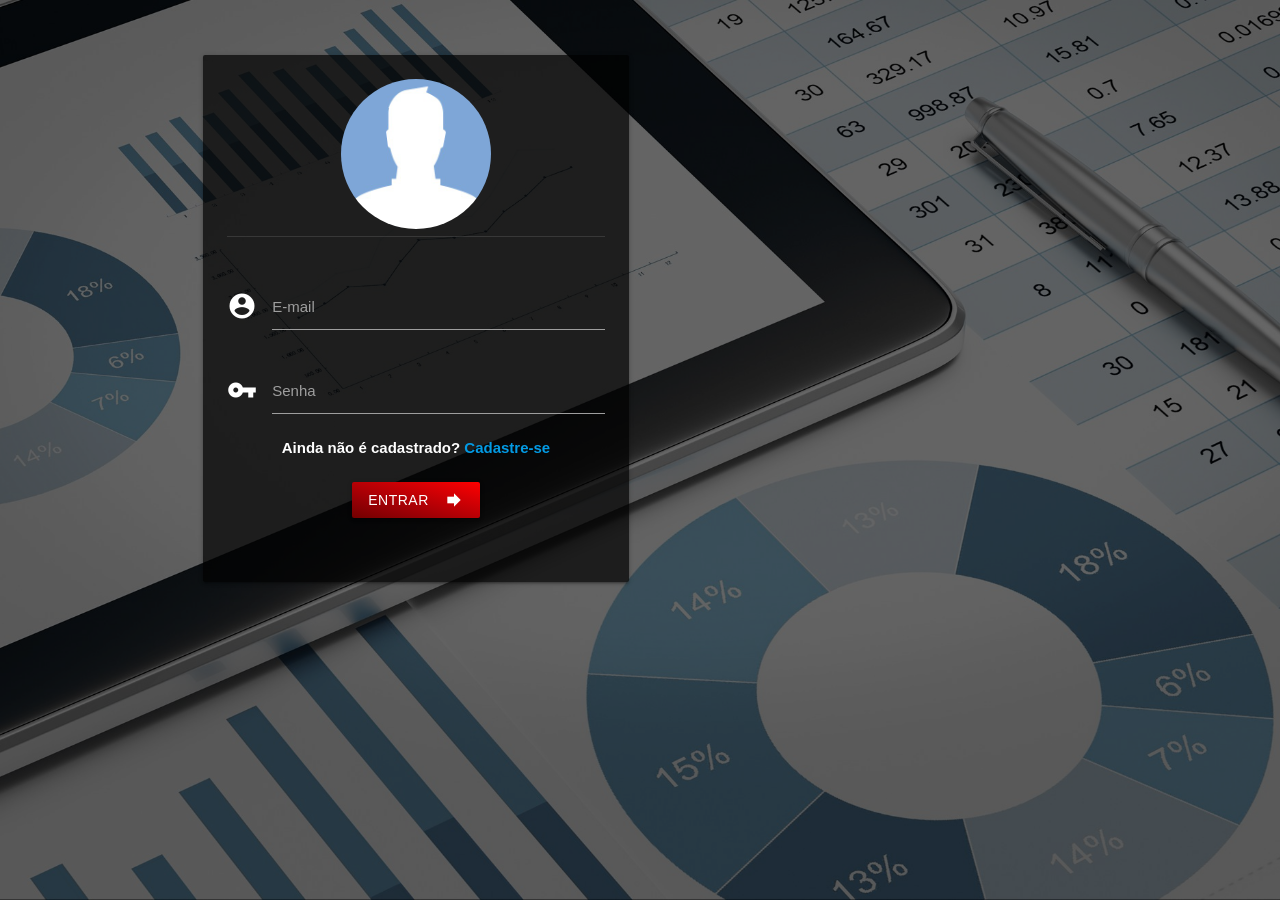
==== Projeto Final HTML5/index.html @ eb391897 "dashboard e cadastro de Despesas" ====
<!DOCTYPE html>
<html lang="pt-br">
<head>
	<meta charset="utf-8">
	<title>Login</title>
	<link href="https://fonts.googleapis.com/icon?family=Material+Icons" rel="stylesheet">
	<link rel="stylesheet" type="text/css" href="css/materialize.min.css">
	<link rel="stylesheet" type="text/css" href="css/style.css">
	<meta name="viewport" content="width=device-width, initial-scale=1.0"/>
</head>
<body>
	<div class=login-page></div>
	<div class="container">
		<div class="section">
		<div class="row">
			<div class="col s12 m6">
				<div class="card">
					<div class="card-content">
						<div align="center">
							<img id="usuario" src="imagens/icone-avatar.jpg">
						</div>						
						<div class="card-action"></div>
						<div class="row">
							<form class="col s12">
								<div class="row">
									<div class="input-field col s12">
										<i id="email" class="material-icons prefix">account_circle</i>
										<input id="icon_prefix" type="email" class="validate">
										<label for="icon_prefix">E-mail</label>
									</div>
									<div class="input-field col s12">
										<i id="senha" class="material-icons prefix">vpn_key</i>
										<input id="icon_telephone" type="password" class="validate">
										<label for="icon_telephone">Senha</label>
									</div>
									<div align="center">
										<span id="texto"><b>Ainda não é cadastrado?<b></span> <a href="cadastro.html"><b>Cadastre-se<b></a>
									</div>
									<br>
									<div align="center">
										<button class="btn waves-effect waves-right" id="btn-entrar" type="submit" name="action">Entrar
											<i class="material-icons right">forward</i>
										</button>
									</div>
								</div>
							</form>
						</div>
					</div>				
				</div>
			</div>
		</div>
	</div>
</div>
	<script type="text/javascript" src="´js/jquery-3.3.1.min.js"></script>
	<script type="text/javascript" src="js/materialize.min.js"></script>
</body>
</html>
---- Projeto Final HTML5/css/style.css ----
.login-page{
	background-image: url(../imagens/hero.jpg);
	background-repeat: no-repeat;
	background-size:100%;
	bottom: 0;
	color: black;
	left: 0;
	overflow: auto;
	padding: 3em;
	position: absolute;
	right: 0;
	text-align: center;
	top: 0;
	background-size: cover; 
	filter: brightness(40%);
}
#usuario{
	width: 150px;
	height: 150px;
	border-radius: 110px;	
	color: white;
}
@media screen and (max-width: 1500px) {
	.login-page{
		background-image: url(../imagens/hero.jpg);
		background-repeat: no-repeat;
		background-size:100%;
		bottom: 0;
		color: black;
		left: 0;
		overflow: auto;
		padding: 3em;
		position: absolute;
		right: 0;
		text-align: center;
		top: 0;
		background-size: cover; 
		filter: brightness(40%);
	}	
	#usuario{
		width: 150px;
		height: 150px;
		border-radius: 105px;		
		color: white;
	}
}
@media screen and (max-width: 1000px) {
	.login-page{
		background-image: url(../imagens/hero.jpg);
		background-repeat: no-repeat;
		background-size:100%;
		bottom: 0;
		color: black;
		left: 0;
		overflow: auto;
		padding: 3em;
		position: absolute;
		right: 0;
		text-align: center;
		top: 0;
		background-size: cover; 
		filter: brightness(40%);
	}	
	#usuario{
		width: 150px;
		height: 150px;
		border-radius: 105px;		
		color: white;
	}
}
@media screen and (max-width: 800px) {
	.login-page{
		background-image: url(../imagens/hero.jpg);
		background-repeat: no-repeat;
		background-size:100%;
		bottom: 0;
		color: black;
		left: 0;
		overflow: auto;
		padding: 3em;
		position: absolute;
		right: 0;
		text-align: center;
		top: 0;
		background-size: cover; 
		filter: brightness(40%);
	}	
	#usuario{
		width: 150px;
		height: 150px;
		border-radius: 105px;		
		color: white;
	}
}
@media screen and (max-width: 600px) {
	.login-page{
		background-image: url(../imagens/hero.jpg);
		background-repeat: no-repeat;
		background-size:100%;
		bottom: 0;
		color: black;
		left: 0;
		overflow: auto;
		padding: 3em;
		position: absolute;
		right: 0;
		text-align: center;
		top: 0;
		background-size: cover; 
		filter: brightness(40%);
	}	
	#usuario{
		width: 150px;
		height: 150px;
		border-radius: 105px;		
		color: white;
	}
}
@media screen and (max-width: 400px) {
	.login-page{
		background-image: url(../imagens/hero.jpg);
		background-repeat: no-repeat;
		background-size:100%;
		bottom: 0;
		color: black;
		left: 0;
		overflow: auto;
		padding: 3em;
		position: absolute;
		right: 0;
		text-align: center;
		top: 0;
		background-size: cover; 
		filter: brightness(40%);
	}
	#usuario{
		width: 150px;
		height: 150px;
		border-radius: 105px;		
		color: white;
	}	
}
@media screen and (max-width: 320px) {
	.login-page{
		background-image: url(../imagens/hero.jpg);
		background-repeat: no-repeat;
		background-size:100%;
		bottom: 0;
		color: black;
		left: 0;
		overflow: auto;
		padding: 3em;
		position: absolute;
		right: 0;
		text-align: center;
		top: 0;
		background-size: cover; 
		filter: brightness(40%);
	}	
	#usuario{
		width: 150px;
		height: 150px;
		border-radius: 105px;		
		color: white;
	}
}

.card{
	background-color: rgba(0, 0, 0, 0.7);
	margin-top: 40px;
}
#senha{
	color: white;
}
#email{
	color: white;
}
#texto{
	color: white;
}
input{
	color: white;
}
#cadastro{
	font-size: 30px;
	color: white;
}
#btn-cadastrar{
	background-image: linear-gradient(to right top, #730000, #940005, #b70005, #da0004, #ff0000);
}
#btn-entrar{
	background-image: linear-gradient(to right top, #730000, #940005, #b70005, #da0004, #ff0000);
}
#container {
	padding-left: 300px;
}

#content {
	padding: 20px;
}

@media only screen and (max-width : 992px) {
	#container {
		padding-left: 0px;
	}
}
#logo{
	width: 50px;
	height: 50px;
	margin-top: 5px;
}
#card01{
	background-image: linear-gradient(to right bottom, #dcdbdb, #e5e4e4, #ededed, #f6f6f6, #ffffff);
	border-radius: 5px;
}
#card02{
	background-image: linear-gradient(to right bottom, #dcdbdb, #e5e4e4, #ededed, #f6f6f6, #ffffff);
	border-radius: 5px;
}
#card03{
	background-image: linear-gradient(to right bottom, #dcdbdb, #e5e4e4, #ededed, #f6f6f6, #ffffff);
	border-radius: 5px;
}
#card04{
	background-image: linear-gradient(to right bottom, #dcdbdb, #e5e4e4, #ededed, #f6f6f6, #ffffff);
	border-radius: 5px;
}
#card05{
	background-image: linear-gradient(to right bottom, #dcdbdb, #e5e4e4, #ededed, #f6f6f6, #ffffff);
	border-radius: 5px;
}

#T01{
	color: black;
}
#T02{
	color: black;
}
#T03{
	color: black;
}
#T04{
	color: black;
}
#btn-01{
	background-image: linear-gradient(to right top, #730000, #940005, #b70005, #da0004, #ff0000);
}
#btn-02{
	background-image: linear-gradient(to right top, #730000, #940005, #b70005, #da0004, #ff0000);
}
#btn-03{
	background-image: linear-gradient(to right top, #730000, #940005, #b70005, #da0004, #ff0000);
}
#btn-04{
	background-image: linear-gradient(to right top, #730000, #940005, #b70005, #da0004, #ff0000);
}
#valor01{
	color: red;
	text-shadow: 1px 1px 2px black; 
}
#valor02{
	color: yellow;
	text-shadow: 1px 1px 2px black; 
}
#valor03{
	color: green;
	text-shadow: 1px 1px 2px black; 
}
#valor04{
	color: blue;
	text-shadow: 1px 1px 2px black; 
}
#descricao{
	color: black;
}
#valor{
	color: black;
}
#vencimento{
	color:black;
}
#parcelas{
	color: black;
}
#observacao{
	color: black;
}
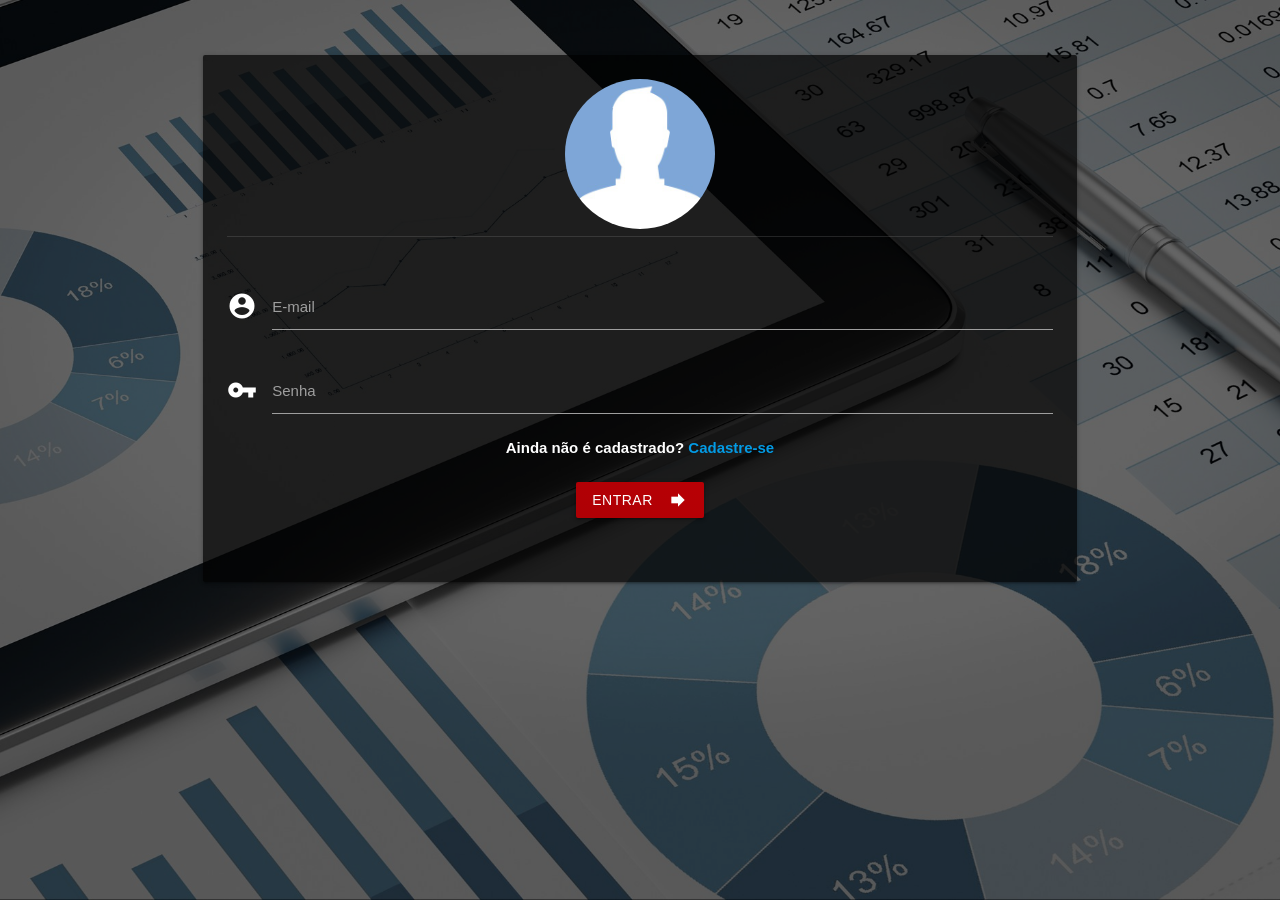
==== commit 4fd8bf01: "Finalização das telas do projeto" ====
--- a/Projeto Final HTML5/index.html
+++ b/Projeto Final HTML5/index.html
@@ -13,7 +13,7 @@
 	<div class="container">
 		<div class="section">
 		<div class="row">
-			<div class="col s12 m6">
+			<div class="col s12">
 				<div class="card">
 					<div class="card-content">
 						<div align="center">
--- a/Projeto Final HTML5/css/style.css
+++ b/Projeto Final HTML5/css/style.css
@@ -1,7 +1,6 @@
 .login-page{
 	background-image: url(../imagens/hero.jpg);
 	background-repeat: no-repeat;
-	background-size:100%;
 	bottom: 0;
 	color: black;
 	left: 0;
@@ -23,128 +22,122 @@
 @media screen and (max-width: 1500px) {
 	.login-page{
 		background-image: url(../imagens/hero.jpg);
+		background-repeat: no-repeat;		
+		bottom: 0;
+		color: black;
+		left: 0;
+		overflow: auto;
+		padding: 3em;
+		position: absolute;
+		right: 0;
+		text-align: center;
+		top: 0;
+		background-size: cover; 
+		filter: brightness(40%);
+	}	
+	#usuario{
+		width: 150px;
+		height: 150px;
+		border-radius: 105px;		
+		color: white;
+	}
+}
+@media screen and (max-width: 1000px) {
+	.login-page{
+		background-image: url(../imagens/hero.jpg);
+		background-repeat: no-repeat;		
+		bottom: 0;
+		color: black;
+		left: 0;
+		overflow: auto;
+		padding: 3em;
+		position: absolute;
+		right: 0;
+		text-align: center;
+		top: 0;
+		background-size: cover; 
+		filter: brightness(40%);
+	}	
+	#usuario{
+		width: 150px;
+		height: 150px;
+		border-radius: 105px;		
+		color: white;
+	}
+}
+@media screen and (max-width: 800px) {
+	.login-page{
+		background-image: url(../imagens/hero.jpg);
+		background-repeat: no-repeat;		
+		bottom: 0;
+		color: black;
+		left: 0;
+		overflow: auto;
+		padding: 3em;
+		position: absolute;
+		right: 0;
+		text-align: center;
+		top: 0;
+		background-size: cover; 
+		filter: brightness(40%);
+	}	
+	#usuario{
+		width: 150px;
+		height: 150px;
+		border-radius: 105px;		
+		color: white;
+	}
+}
+@media screen and (max-width: 600px) {
+	.login-page{
+		background-image: url(../imagens/hero.jpg);
+		background-repeat: no-repeat;		
+		bottom: 0;
+		color: black;
+		left: 0;
+		overflow: auto;
+		padding: 3em;
+		position: absolute;
+		right: 0;
+		text-align: center;
+		top: 0;
+		background-size: cover; 
+		filter: brightness(40%);
+	}	
+	#usuario{
+		width: 150px;
+		height: 150px;
+		border-radius: 105px;		
+		color: white;
+	}
+}
+@media screen and (max-width: 400px) {
+	.login-page{
+		background-image: url(../imagens/hero.jpg);
 		background-repeat: no-repeat;
-		background-size:100%;
-		bottom: 0;
-		color: black;
-		left: 0;
-		overflow: auto;
-		padding: 3em;
-		position: absolute;
-		right: 0;
-		text-align: center;
-		top: 0;
-		background-size: cover; 
-		filter: brightness(40%);
-	}	
-	#usuario{
-		width: 150px;
-		height: 150px;
-		border-radius: 105px;		
-		color: white;
-	}
-}
-@media screen and (max-width: 1000px) {
+		bottom: 0;
+		color: black;
+		left: 0;
+		overflow: auto;
+		padding: 3em;
+		position: absolute;
+		right: 0;
+		text-align: center;
+		top: 0;
+		background-size: cover; 
+		filter: brightness(40%);
+	}
+	#usuario{
+		width: 150px;
+		height: 150px;
+		border-radius: 105px;		
+		color: white;
+	}	
+}
+@media screen and (max-width: 320px) {
 	.login-page{
 		background-image: url(../imagens/hero.jpg);
 		background-repeat: no-repeat;
-		background-size:100%;
-		bottom: 0;
-		color: black;
-		left: 0;
-		overflow: auto;
-		padding: 3em;
-		position: absolute;
-		right: 0;
-		text-align: center;
-		top: 0;
-		background-size: cover; 
-		filter: brightness(40%);
-	}	
-	#usuario{
-		width: 150px;
-		height: 150px;
-		border-radius: 105px;		
-		color: white;
-	}
-}
-@media screen and (max-width: 800px) {
-	.login-page{
-		background-image: url(../imagens/hero.jpg);
-		background-repeat: no-repeat;
-		background-size:100%;
-		bottom: 0;
-		color: black;
-		left: 0;
-		overflow: auto;
-		padding: 3em;
-		position: absolute;
-		right: 0;
-		text-align: center;
-		top: 0;
-		background-size: cover; 
-		filter: brightness(40%);
-	}	
-	#usuario{
-		width: 150px;
-		height: 150px;
-		border-radius: 105px;		
-		color: white;
-	}
-}
-@media screen and (max-width: 600px) {
-	.login-page{
-		background-image: url(../imagens/hero.jpg);
-		background-repeat: no-repeat;
-		background-size:100%;
-		bottom: 0;
-		color: black;
-		left: 0;
-		overflow: auto;
-		padding: 3em;
-		position: absolute;
-		right: 0;
-		text-align: center;
-		top: 0;
-		background-size: cover; 
-		filter: brightness(40%);
-	}	
-	#usuario{
-		width: 150px;
-		height: 150px;
-		border-radius: 105px;		
-		color: white;
-	}
-}
-@media screen and (max-width: 400px) {
-	.login-page{
-		background-image: url(../imagens/hero.jpg);
-		background-repeat: no-repeat;
-		background-size:100%;
-		bottom: 0;
-		color: black;
-		left: 0;
-		overflow: auto;
-		padding: 3em;
-		position: absolute;
-		right: 0;
-		text-align: center;
-		top: 0;
-		background-size: cover; 
-		filter: brightness(40%);
-	}
-	#usuario{
-		width: 150px;
-		height: 150px;
-		border-radius: 105px;		
-		color: white;
-	}	
-}
-@media screen and (max-width: 320px) {
-	.login-page{
-		background-image: url(../imagens/hero.jpg);
-		background-repeat: no-repeat;
-		background-size:100%;
 		bottom: 0;
 		color: black;
 		left: 0;
@@ -168,6 +161,7 @@
 .card{
 	background-color: rgba(0, 0, 0, 0.7);
 	margin-top: 40px;
+	
 }
 #senha{
 	color: white;
@@ -185,7 +179,7 @@
 	font-size: 30px;
 	color: white;
 }
-#btn-cadastrar{
+#btn-cadastrarUsuario{
 	background-image: linear-gradient(to right top, #730000, #940005, #b70005, #da0004, #ff0000);
 }
 #btn-entrar{
@@ -210,24 +204,24 @@
 	margin-top: 5px;
 }
 #card01{
-	background-image: linear-gradient(to right bottom, #dcdbdb, #e5e4e4, #ededed, #f6f6f6, #ffffff);
-	border-radius: 5px;
+	background-image: linear-gradient(to right bottom, #eeeeee, #f2f2f2, #f6f6f6, #fbfbfb, #ffffff);
+	border-radius: 10px;
 }
 #card02{
-	background-image: linear-gradient(to right bottom, #dcdbdb, #e5e4e4, #ededed, #f6f6f6, #ffffff);
-	border-radius: 5px;
+	background-image: linear-gradient(to right bottom, #eeeeee, #f2f2f2, #f6f6f6, #fbfbfb, #ffffff);
+	border-radius: 10px;
 }
 #card03{
-	background-image: linear-gradient(to right bottom, #dcdbdb, #e5e4e4, #ededed, #f6f6f6, #ffffff);
-	border-radius: 5px;
+	background-image: linear-gradient(to right bottom, #eeeeee, #f2f2f2, #f6f6f6, #fbfbfb, #ffffff);
+	border-radius: 10px;
 }
 #card04{
-	background-image: linear-gradient(to right bottom, #dcdbdb, #e5e4e4, #ededed, #f6f6f6, #ffffff);
-	border-radius: 5px;
+	background-image: linear-gradient(to right bottom, #eeeeee, #f2f2f2, #f6f6f6, #fbfbfb, #ffffff);
+	border-radius: 10px;
 }
 #card05{
-	background-image: linear-gradient(to right bottom, #dcdbdb, #e5e4e4, #ededed, #f6f6f6, #ffffff);
-	border-radius: 5px;
+	background-image: linear-gradient(to right bottom, #eeeeee, #f2f2f2, #f6f6f6, #fbfbfb, #ffffff);
+	border-radius: 10px;
 }
 
 #T01{
@@ -279,9 +273,48 @@
 #vencimento{
 	color:black;
 }
-#parcelas{
+#salario-mes{
 	color: black;
 }
 #observacao{
 	color: black;
+}
+#cadastrar-despesa{
+	background-image: linear-gradient(to right bottom, #488b45, #499842, #4aa53e, #4cb338, #4ec02f);
+}
+#despesas-atraso{
+	background-image: linear-gradient(to right bottom, #488b45, #499842, #4aa53e, #4cb338, #4ec02f);
+}
+#estatisticas{
+	background-image: linear-gradient(to right bottom, #488b45, #499842, #4aa53e, #4cb338, #4ec02f);
+}
+#exit{
+	background-image: linear-gradient(to right bottom, #488b45, #499842, #4aa53e, #4cb338, #4ec02f);
+}
+#notificacoes{
+	background-image: linear-gradient(to right bottom, #488b45, #499842, #4aa53e, #4cb338, #4ec02f);
+}
+#menu-float{
+	background-image: linear-gradient(to right bottom, #488b45, #499842, #4aa53e, #4cb338, #4ec02f);
+}
+
+body {
+	display: flex;
+	min-height: 100vh;
+	flex-direction: column;
+
+}
+
+*{
+	background-attachment: fixed;	
+}
+
+main {
+	flex: 1 0 auto;
+}
+
+footer{
+	height: 100px;
+	margin-top:10.5%;
+	flex: auto;
 }
